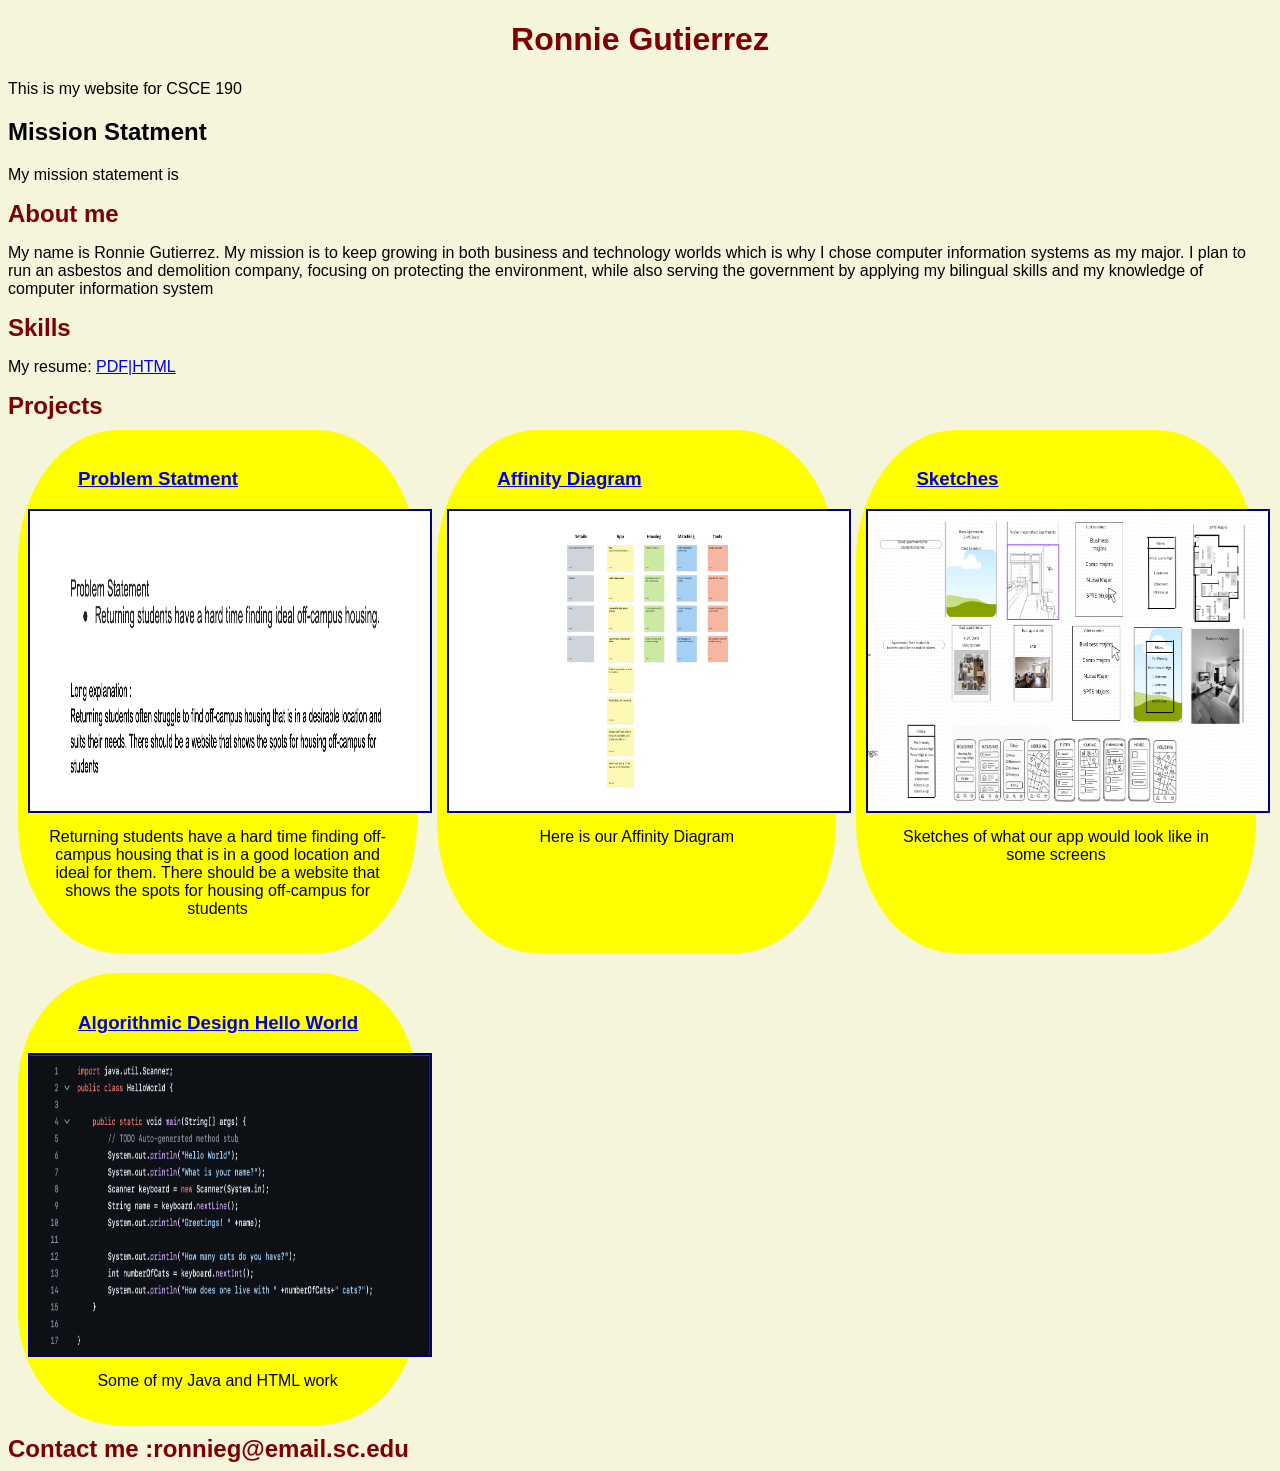
==== index.html @ 0927156b "trying out html resume" ====
<!DOCTYPE html>
<html lang="en">
<head>
    <meta charset="UTF-8">
    <meta name="viewport" content="width=device-width, initial-scale=1.0">
    <title>CSCE 190: Ronnie Gutierrez</title>
    <link rel="stylesheet" href="style.css">
</head>
<body>
    <h1>Ronnie Gutierrez</h1>
    <p>This is my website for CSCE 190</p>
    <h2>Mission Statment</h2>
    <p>My mission statement is</p>
    <div class = "about">
        <h2>About me</h2>
        <p>My name is Ronnie Gutierrez. My mission is to keep growing in both business and 
technology worlds which is why I chose computer information systems as my major. I plan 
to run an asbestos and demolition company, focusing on protecting the environment, while 
also serving the government by applying my bilingual skills and my knowledge of computer 
information system</p>
    </div>
    <div class = "skills">
        <h2>Skills</h2>
        <p>My resume: <a href="/files/RonnieGutierrez.Resume.classupdate.pdf">PDF</a><a href="index.html">|HTML</a></p>
    </div>
    <div class = "projects">
        <h2>Projects</h2>
        <section class="project">
            <a href="/images/Screenshot 2025-12-02 at 10.28.01 AM.png"><h3>Problem Statment</h3></a>
            <a href="images/Screenshot 2025-12-02 at 10.28.01AM.png"><img src="/images/Screenshot 2025-12-02 at 10.28.01 AM.png" alt=""></a>
            <p>Returning students have a hard time finding off-campus housing that is in a good location and ideal for them. There should be a website that shows the spots for housing off-campus for students</p>
        </section>
        <section class="project">
            <a href="/files/Affinity Diagram.png"><h3>Affinity Diagram</h3></a>
            <a href="/files/Affinity Diagram.png"><img src="/files/Affinity Diagram.png" alt="Affinity Diagram"></a>
            <p>Here is our Affinity Diagram</p>
        </section>
        <section class="project">
            <a href="/images/Screenshot 2025-11-20 at 8.20.57 AM.png"><h3>Sketches</h3></a>
            <a href="/images/Screenshot 2025-11-20 at 8.20.57 AM.png"><img src="/images/Screenshot 2025-11-20 at 8.20.57 AM.png"></a>
            <p>
            Sketches of what our app would look like in some screens
            </p>
        </section>
        <section class="project">
<a href="https://github.com/ronniegtrz/algorithm_design">
<h3>Algorithmic Design Hello World</h3></a>
<a href="https://github.com/ronniegtrz/algorithm_design">
<img src="/images/Screenshot 2025-11-24 at 6.07.57 PM.png">
</a>
<p>Some of my Java and HTML work</p>
</section>
    </div>
    <div class = "contact">
        <h2>Contact me :ronnieg@email.sc.edu</h2>
    </div>
</body>
</html>
---- style.css ----
body{
    background-color: beige;
    font-family: Arial, Helvetica, sans-serif;
}
h1{
    color: maroon;
    text-align: center;
}

.about  h2{
    color: maroon;
    font-family: Arial, Helvetica, sans-serif;
    padding: auto;
    margin: auto;
}
.skills  h2{
    color: maroon;
    font-family: Arial, Helvetica, sans-serif;
    margin: auto;
}
.projects h2 {
    color: maroon;
    font-family: Arial, Helvetica, sans-serif;
    width: 30%;
    padding: auto;
    margin: auto;
}
.contact  h2{
    color: maroon;
    font-family: Arial, Helvetica, sans-serif;
    padding: auto;
    margin: auto;
}

.projects { 

	display:flex; 
	flex-wrap:wrap;  
} 
.projects h2 {
	width: 100%;
}
.project {
    width: 30%;
    margin: 10px;
    padding: 20px 10px;
    background: yellow;
    border-radius: 25%;
}
.project h3 {
    margin-left: 50px;
}
.project img {
    width: 400px;
    height: 300px;
    margin: 10px auto;
    border: 2px solid navy;
    display: block;
    text-align: center;
}
.project p {
    text-align: center;
    margin: 15px;
}
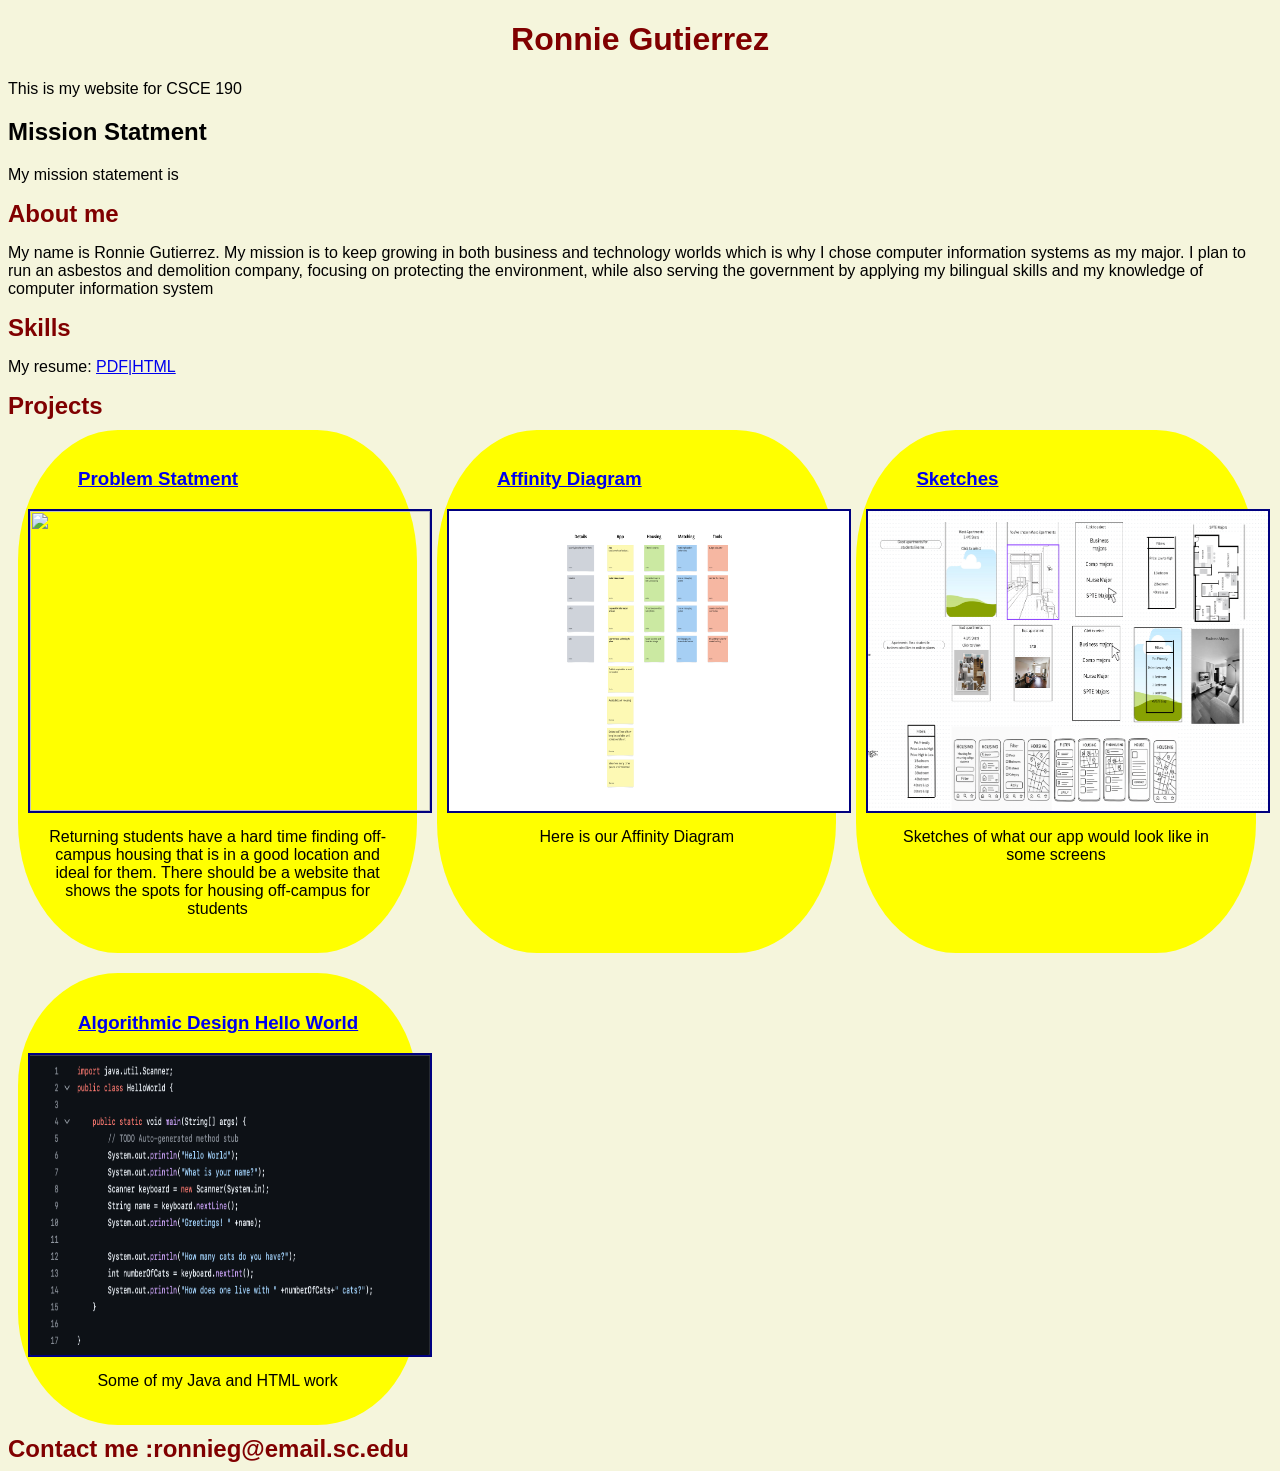
==== commit 1ff97b69: "images /" ====
--- a/index.html
+++ b/index.html
@@ -26,8 +26,8 @@
     <div class = "projects">
         <h2>Projects</h2>
         <section class="project">
-            <a href="/images/Screenshot 2025-12-02 at 10.28.01 AM.png"><h3>Problem Statment</h3></a>
-            <a href="images/Screenshot 2025-12-02 at 10.28.01AM.png"><img src="/images/Screenshot 2025-12-02 at 10.28.01 AM.png" alt=""></a>
+            <a href="/images/Screenshot 2025-12-02 at 10.28.01AM.png"><h3>Problem Statment</h3></a>
+            <a href="images/Screenshot 2025-12-02 at 10.28.01AM.png"><img src="images/Screenshot 2025-12-02 at 10.28.01AM.png" alt=""></a>
             <p>Returning students have a hard time finding off-campus housing that is in a good location and ideal for them. There should be a website that shows the spots for housing off-campus for students</p>
         </section>
         <section class="project">
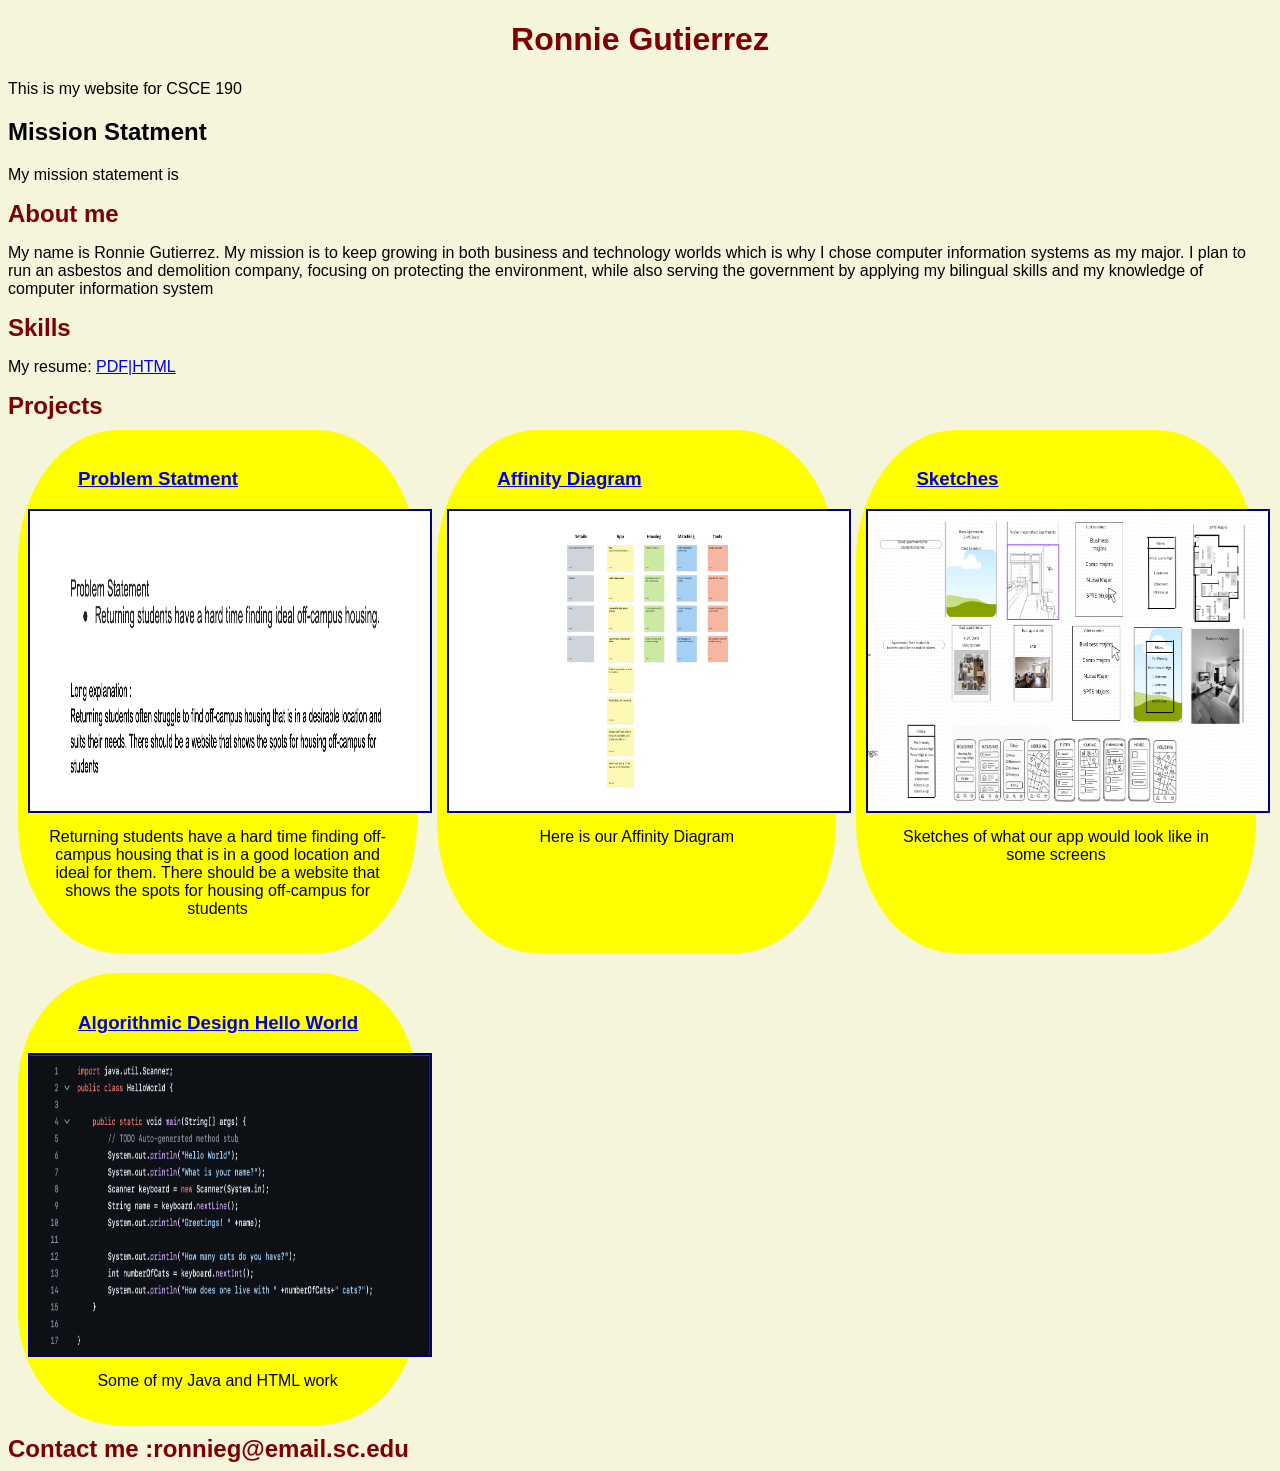
==== commit 652c95a2: "im getting mad" ====
--- a/index.html
+++ b/index.html
@@ -26,8 +26,8 @@
     <div class = "projects">
         <h2>Projects</h2>
         <section class="project">
-            <a href="/images/Screenshot 2025-12-02 at 10.28.01AM.png"><h3>Problem Statment</h3></a>
-            <a href="images/Screenshot 2025-12-02 at 10.28.01AM.png"><img src="images/Screenshot 2025-12-02 at 10.28.01AM.png" alt=""></a>
+            <a href="images/Screenshot 2025-12-02 at 10.28.01 AM.png"><h3>Problem Statment</h3></a>
+            <a href="images/Screenshot 2025-12-02 at 10.28.01 AM.png"><img src="images/Screenshot 2025-12-02 at 10.28.01 AM.png" alt=""></a>
             <p>Returning students have a hard time finding off-campus housing that is in a good location and ideal for them. There should be a website that shows the spots for housing off-campus for students</p>
         </section>
         <section class="project">
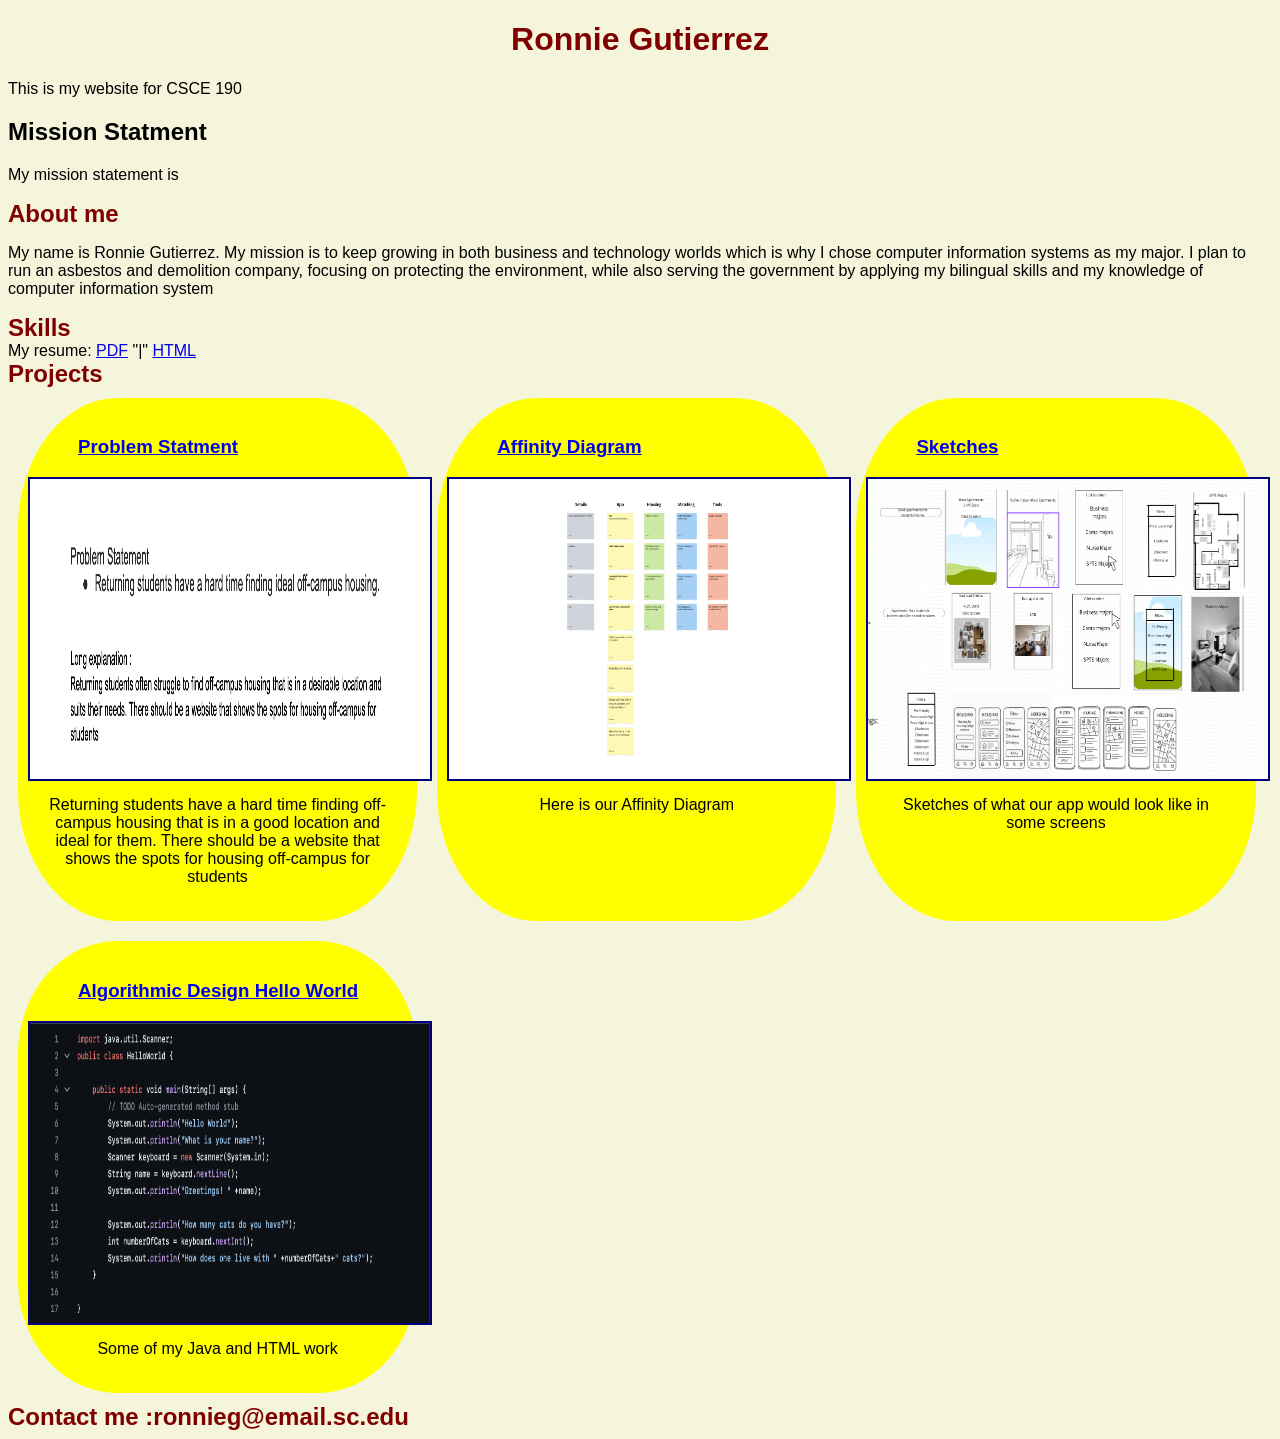
==== commit f5e3894f: "resume edit" ====
--- a/index.html
+++ b/index.html
@@ -21,7 +21,7 @@
     </div>
     <div class = "skills">
         <h2>Skills</h2>
-        <p>My resume: <a href="/files/RonnieGutierrez.Resume.classupdate.pdf">PDF</a><a href="index.html">|HTML</a></p>
+        <span>My resume: <a href="/files/RonnieGutierrez.Resume.classupdate.pdf">PDF</a> "|" <a href="index.html">HTML</a></span>
     </div>
     <div class = "projects">
         <h2>Projects</h2>
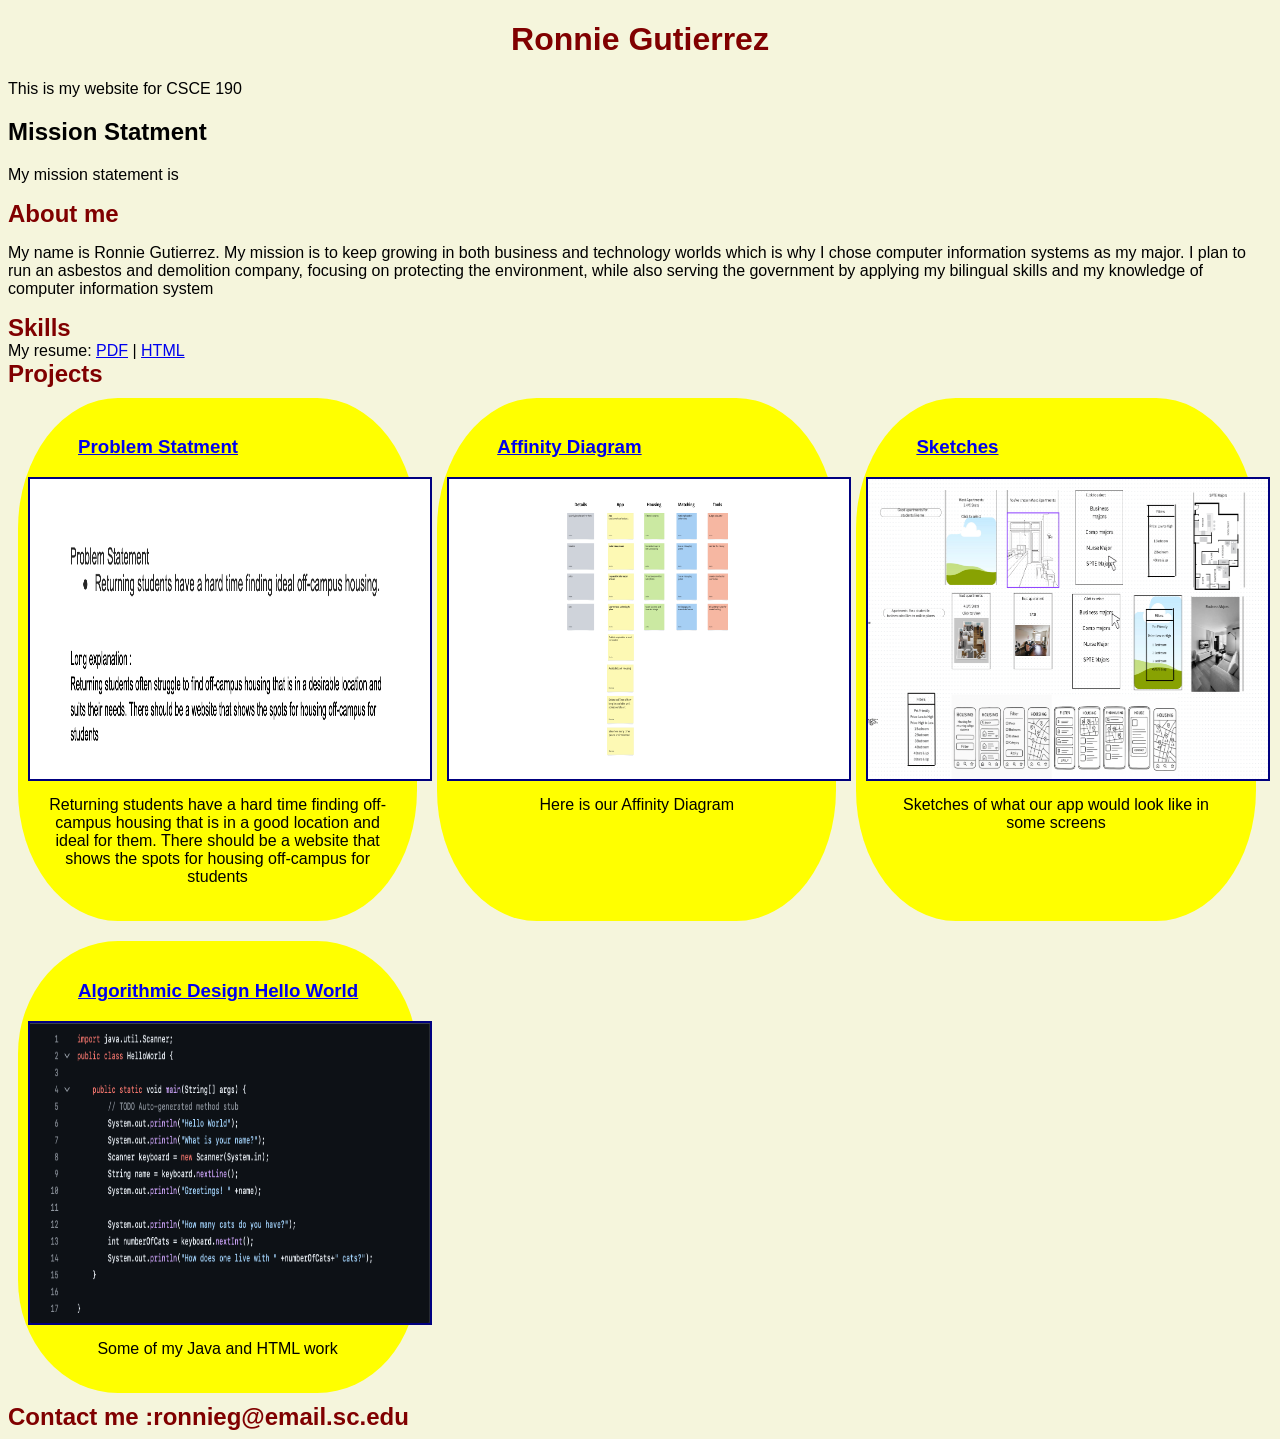
==== commit aaf642a2: "remove quotes" ====
--- a/index.html
+++ b/index.html
@@ -21,7 +21,7 @@
     </div>
     <div class = "skills">
         <h2>Skills</h2>
-        <span>My resume: <a href="/files/RonnieGutierrez.Resume.classupdate.pdf">PDF</a> "|" <a href="index.html">HTML</a></span>
+        <span>My resume: <a href="/files/RonnieGutierrez.Resume.classupdate.pdf">PDF</a> | <a href="index.html">HTML</a></span>
     </div>
     <div class = "projects">
         <h2>Projects</h2>
